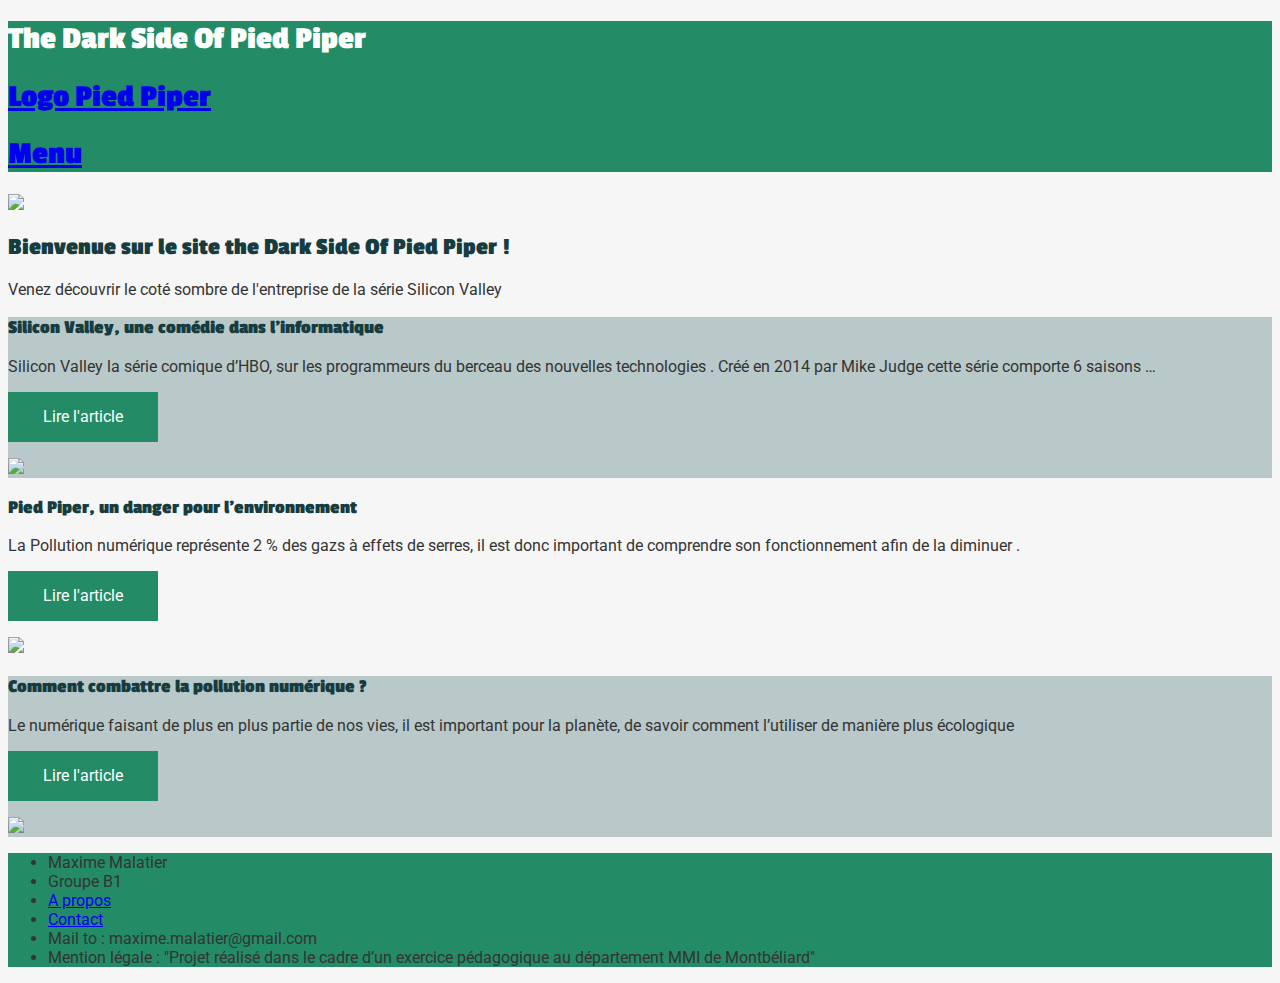
==== index.html @ d46c90c1 "en tête sur chaque css" ====
<!doctype html>
<html lang="fr">
<head>
    <meta charset="UTF-8">
    <meta name="viewport"
          content="width=device-width, user-scalable=no, initial-scale=1.0, maximum-scale=1.0, minimum-scale=1.0">
    <meta http-equiv="X-UA-Compatible" content="ie=edge">
    <title>The Dark Side Of Pied Piper</title>

    <link rel="stylesheet" href="css/mescss/accueil.css">
    <link rel="stylesheet" href="css/mescss/typography.css">
    <link rel="preconnect" href="https://fonts.gstatic.com">
    <link href="https://fonts.googleapis.com/css2?family=Roboto:wght@300&display=swap" rel="stylesheet">
    <link href="https://fonts.googleapis.com/css2?family=Passion+One&display=swap" rel="stylesheet">

</head>

<body>

    <header>

        <h1>The Dark Side Of Pied Piper</h1>
        <h1><a href="index.html">Logo Pied Piper</a></h1>
        <h1><a href="Menu.html">Menu</a></h1>

    </header>

    <div class="intro">
        
        <img src="img/Image_Accueil/Silicon%20Valley%20générique.png">
        <h2>Bienvenue sur le site the Dark Side Of Pied Piper !</h2>
        <p>Venez découvrir le coté sombre de l'entreprise de la série Silicon Valley</p>

    </div>

    
    </div>
    <div class="section1">

        <h3>Silicon Valley, une comédie dans l’informatique </h3>
        <p>Silicon Valley la série comique d’HBO, sur les programmeurs du berceau des nouvelles technologies . Créé en 2014 par Mike Judge cette série comporte 6 saisons …</p>
        <div class="bouton">
            <p>
            <a href="Silicon_Valley_une_comédie_dans_l'informatique.html">Lire l'article</a>
            </p>
        </div>
        <img src="./img/Image_Accueil/Images_Sections/Image_Intro_Article_sur_La_Serie.jpg">

    </div>


    <div class="section2">

        <h3>Pied Piper, un danger pour l’environnement  </h3>
        <p>La Pollution numérique représente 2 % des gazs à effets de serres, il est donc important de comprendre son fonctionnement afin de la diminuer .
        </p>

        <div class="bouton">
            <p>
                <a href="Pied_Piper_un_danger_pour_l_environnement.html">Lire l'article</a>
            </p>
        </div>

        <img src="./img/Image_Accueil/Images_Sections/Image_Intro_Article_Pollution.png">

    </div>

    <div class="section3">

        <h3>Comment combattre la pollution numérique ?</h3>
        <p>Le numérique faisant de plus en plus partie de nos vies, il est important pour la planète, de savoir comment l’utiliser de manière plus écologique</p>

        <div class="bouton">
            <p>
                <a href="Comment_combattre_la_pollution_numérique.html">Lire l'article</a>
            </p>

        </div>
        <img src="./img/Image_Accueil/Images_Sections/Image_Solution_Pollution.jpg">

    </div>

    <footer>

        <ul>
            <li>Maxime Malatier</li>
            <li>Groupe B1</li>
            <li><a href="Page_Contact.html" >A propos</a></li>
            <li><a href="Page_Contact.html">Contact</a></li>
            <li>Mail to : maxime.malatier@gmail.com </li>
            <li>Mention légale : "Projet réalisé dans le cadre d’un exercice pédagogique au département MMI de Montbéliard"
            </li>
        </ul>

    </footer>





</body>
</html>
---- css/mescss/accueil.css ----
body{
    background-color: #F6F6F6;

}

header, footer {
    background-color: #238C66;
}

.section1 , .section3 {
    background-color: #b9c9c9;
}
---- css/mescss/typography.css ----
h1, h2 , h3{
    font-family: 'Passion One', cursive ;
    color: #173C40;
}

header>h1{
    color: white;
}
body{
    font-family: 'Roboto';
    color: #343434;
}

.bouton a {
    display:block;
    width:150px;
    line-height:50px;
    text-align:center;
    vertical-align:middle;
    background-color: #238C66;
    color:white;
    text-decoration:none;

}
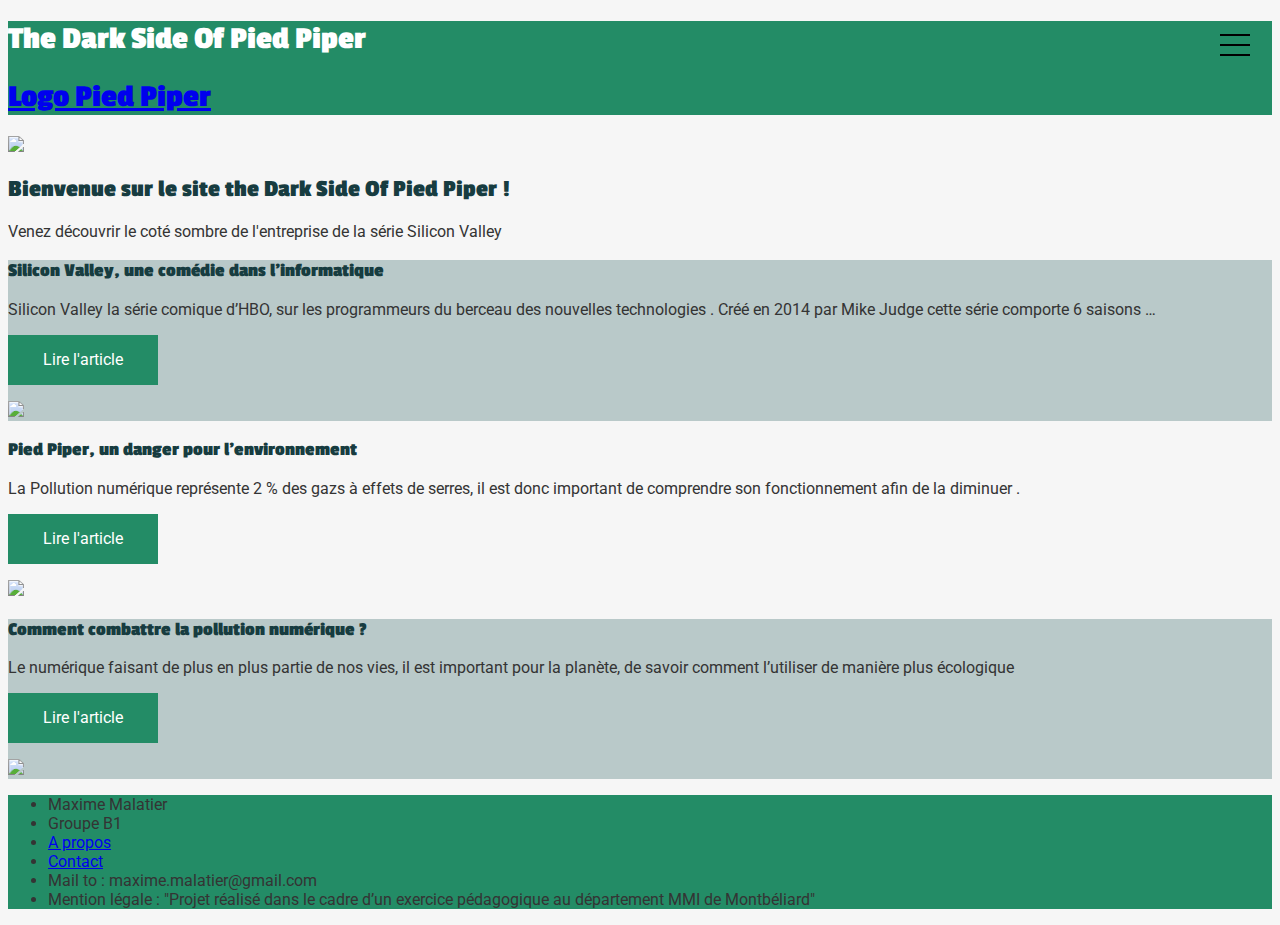
==== commit da18c5c0: "début création menu et entete pied de page" ====
--- a/index.html
+++ b/index.html
@@ -12,18 +12,46 @@
     <link rel="preconnect" href="https://fonts.gstatic.com">
     <link href="https://fonts.googleapis.com/css2?family=Roboto:wght@300&display=swap" rel="stylesheet">
     <link href="https://fonts.googleapis.com/css2?family=Passion+One&display=swap" rel="stylesheet">
+    <link rel="stylesheet" href="css/mescss/Menu-entete-pied.css">
 
 </head>
 
 <body>
 
     <header>
-
+        <div class="nav-toggle" onclick="document.documentElement.classList.toggle('menu-open')">
+            <div class="nav-toggle-bar"></div>
+        </div>
         <h1>The Dark Side Of Pied Piper</h1>
         <h1><a href="index.html">Logo Pied Piper</a></h1>
-        <h1><a href="Menu.html">Menu</a></h1>
+
 
     </header>
+
+    <nav class="menu">
+        <h2>L'univers de la Série</h2>
+
+        <ul>
+            <li><a href="Silicon_Valley_une_comédie_dans_l'informatique.html">Silicon Valley, une comédie dans l’informatique </a> </li>
+            <li><a href="Galerie_de_la_série.html">Galerie de la série</a></li>
+        </ul>
+
+        <h2>La Pollution Numérique</h2>
+
+        <ul>
+            <li><a href="Pied_Piper_un_danger_pour_l_environnement.html">Pied Piper, un danger pour l’environnement </a> </li>
+            <li><a href="Comment_combattre_la_pollution_numérique.html">Comment combattre la pollution numérique</a> </li>
+        </ul>
+
+        <h2>Page Contact</h2>
+
+        <ul>
+            <li><a href="Page_Contact.html">Contact /  À Propos</a> </li>
+            <li><a href="Page_Contact.html">Autres Projets</a></li>
+        </ul>
+
+
+    </nav>
 
     <div class="intro">
         
--- a/css/mescss/accueil.css
+++ b/css/mescss/accueil.css
@@ -1,12 +1,3 @@
-body{
-    background-color: #F6F6F6;
-
-}
-
-header, footer {
-    background-color: #238C66;
-}
-
 .section1 , .section3 {
     background-color: #b9c9c9;
 }
--- a/css/mescss/Menu-entete-pied.css
+++ b/css/mescss/Menu-entete-pied.css
@@ -0,0 +1,104 @@
+body{
+    background-color: #F6F6F6;
+
+}
+
+header, footer {
+    background-color: #238C66;
+}
+
+.nav-toggle{
+    width: 30px;
+    height: 30px;
+    position: absolute;
+    top: 30px;
+    right: 30px;
+    display: flex;
+    align-items: center;
+    justify-content: center;
+    z-index: 2;
+}
+
+.nav-toggle-bar,
+.nav-toggle-bar::before,
+.nav-toggle-bar::after{
+    content: "";
+    background-color: black;
+    width: 100%;
+    height: 2px;
+    position: absolute;
+    left: 0;
+    transition: all .4s ease-in-out;
+}
+
+.nav-toggle-bar::before{
+    top: -10px;
+}
+
+.nav-toggle-bar::after{
+    top: 10px;
+}
+
+.menu-open .nav-toggle-bar{
+    transform: rotate(135deg);
+    background-color: #238C66;
+
+}
+.menu-open .nav-toggle-bar::before,
+.menu-open .nav-toggle-bar::after{
+    transform: rotate(90deg);
+    background-color: #238C66;
+    top: 0;
+}
+
+
+
+
+.menu{
+    background-color: #F6F6F6;
+    position: absolute;
+    top: 0;
+    left: 0;
+    bottom: 0;
+    right: 0;
+    transform: translateX(100vw);
+    transition: all .4s;
+    z-index: 1;
+}
+.menu-open .menu{
+    transform: translateX(0);
+}
+
+.menu-open,
+.menu-open body{
+    overflow: hidden;
+}
+
+.menu ul{
+    list-style: none;
+    margin: 0;
+    padding: 0;
+    font-size: 1.5rem;
+    text-transform: uppercase;
+}
+
+.menu li{
+    margin-bottom: 30px;
+    transform: translateX(30px);
+    opacity: 0;
+    transition: all .3s ease;
+}
+
+.menu a{
+    color: black;
+}
+
+.menu-open .menu li{
+    transform: translateX(0);
+    opacity: 1;
+}
+
+.menu-open .menu li:nth-child(n+1){
+    transition-delay: .3s;
+}
+
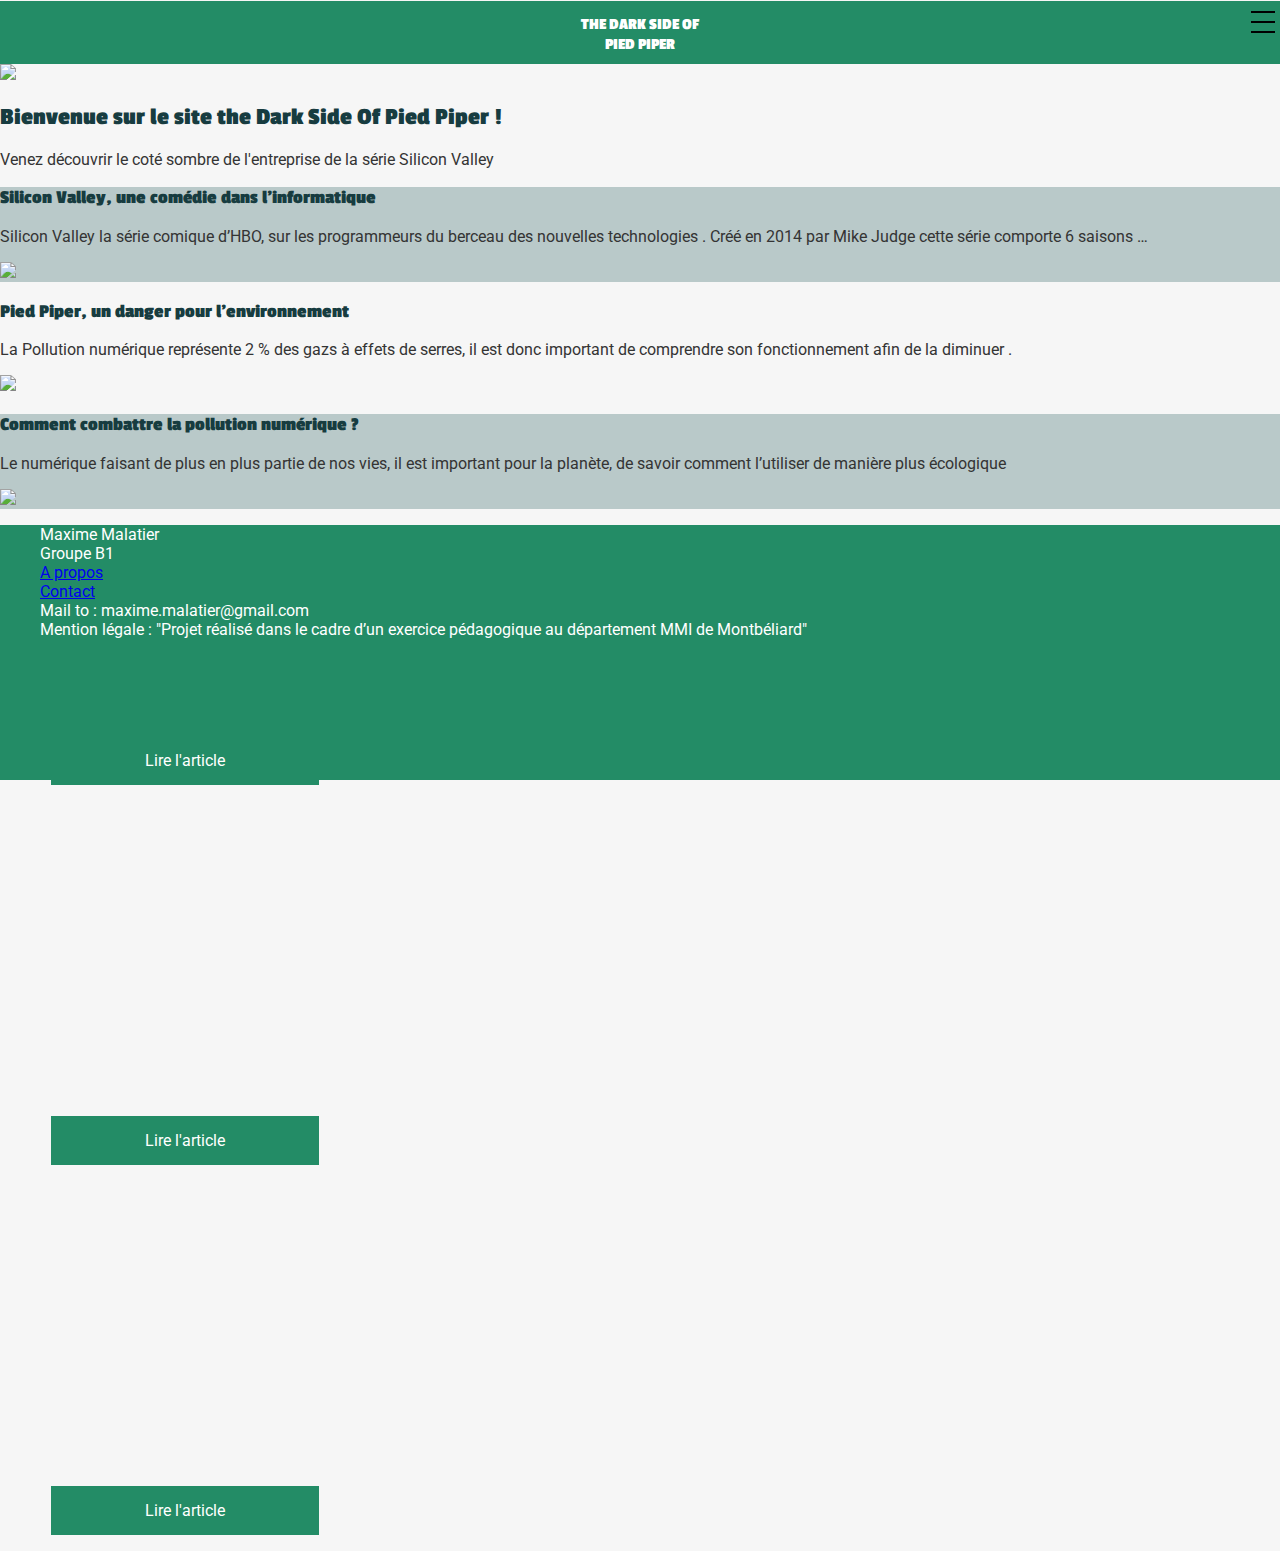
==== commit 67a2b03e: "début mise en forme menu et fin entete" ====
--- a/index.html
+++ b/index.html
@@ -8,11 +8,11 @@
     <title>The Dark Side Of Pied Piper</title>
 
     <link rel="stylesheet" href="css/mescss/accueil.css">
-    <link rel="stylesheet" href="css/mescss/typography.css">
     <link rel="preconnect" href="https://fonts.gstatic.com">
     <link href="https://fonts.googleapis.com/css2?family=Roboto:wght@300&display=swap" rel="stylesheet">
     <link href="https://fonts.googleapis.com/css2?family=Passion+One&display=swap" rel="stylesheet">
     <link rel="stylesheet" href="css/mescss/Menu-entete-pied.css">
+    <link rel="stylesheet" href="css/mescss/typography.css">
 
 </head>
 
@@ -22,32 +22,34 @@
         <div class="nav-toggle" onclick="document.documentElement.classList.toggle('menu-open')">
             <div class="nav-toggle-bar"></div>
         </div>
-        <h1>The Dark Side Of Pied Piper</h1>
-        <h1><a href="index.html">Logo Pied Piper</a></h1>
+        <h1>The Dark Side Of <span>Pied Piper</span></h1>
+        <a href="index.html">Logo Pied Piper</a>
 
 
     </header>
 
     <nav class="menu">
+        <h1>The Dark Side Of <span>Pied Piper</span></h1>
+
         <h2>L'univers de la Série</h2>
 
         <ul>
-            <li><a href="Silicon_Valley_une_comédie_dans_l'informatique.html">Silicon Valley, une comédie dans l’informatique </a> </li>
-            <li><a href="Galerie_de_la_série.html">Galerie de la série</a></li>
+            <li><img src="img/Image-interface/picto/silicon-valley.png"> <a href="Silicon_Valley_une_comedie_dans_l'informatique.html">Silicon Valley, une comédie dans l’informatique </a> </li>
+            <li><img src="img/Image-interface/picto/gallery.png"><a href="Galerie_de_la_serie.html">Galerie de la série</a></li>
         </ul>
 
         <h2>La Pollution Numérique</h2>
 
         <ul>
-            <li><a href="Pied_Piper_un_danger_pour_l_environnement.html">Pied Piper, un danger pour l’environnement </a> </li>
-            <li><a href="Comment_combattre_la_pollution_numérique.html">Comment combattre la pollution numérique</a> </li>
+            <li><img src="img/Image-interface/picto/contamination.png"><a href="Pied_Piper_un_danger_pour_l_environnement.html">Pied Piper, un danger pour l’environnement </a> </li>
+            <li><img src="img/Image-interface/picto/plant%20in%20hand.png"><a href="Comment_combattre_la_pollution_numérique.html">Comment combattre la pollution numérique</a> </li>
         </ul>
 
         <h2>Page Contact</h2>
 
         <ul>
-            <li><a href="Page_Contact.html">Contact /  À Propos</a> </li>
-            <li><a href="Page_Contact.html">Autres Projets</a></li>
+            <li><img src="img/Image-interface/picto/contact-book.png"> <a href="Page_Contact.html">Contact /  À Propos</a> </li>
+            <li><img src="img/Image-interface/picto/icons8-web-design-64.png"> <a href="Page_Contact.html">Autres Projets</a></li>
         </ul>
 
 
--- a/css/mescss/accueil.css
+++ b/css/mescss/accueil.css
@@ -1,4 +1,20 @@
 .section1 , .section3 {
     background-color: #b9c9c9;
 }
+.section1 .bouton{
+    position: absolute;
+    top: 720px;
+    left: 51px;
+}
 
+.section2 .bouton{
+    position: absolute;
+    top: 1100px;
+    left: 51px;
+}
+
+.section3 .bouton{
+    position: absolute;
+    top: 1470px;
+    left: 51px;
+}
--- a/css/mescss/Menu-entete-pied.css
+++ b/css/mescss/Menu-entete-pied.css
@@ -1,18 +1,79 @@
 body{
     background-color: #F6F6F6;
-
-}
-
-header, footer {
-    background-color: #238C66;
-}
+    margin: 0px;
+    margin-bottom: -16px;
+    margin-top: -10px;
+
+}
+/* Header*/
+
+header{
+    background-color: #238C66;
+    block-size: 63px;
+    top: 0px;
+    width: auto;
+
+}
+
+ body>header>a{
+     position: absolute;
+     top: 10px;
+     left: 5px;
+     display: block; /* toujours, car on va afficher un 'fond' */
+     width: 40px; /* taille de l'image */
+     height: 40px;
+     background-size: cover;
+     background-image: url('../../img/Image-interface/Logo-the-DarkS-of-PP.png');
+     text-indent: -9999px;
+     z-index: 2;
+
+}
+
+header>h1{
+    display: flex;
+    justify-content: center;
+    position: relative;
+    top: 15px;
+    text-transform: uppercase;
+}
+
+header>h1>span {
+    position: absolute;
+    top: 20px;
+}
+
+
+/* Footer */
+
+footer{
+    background-color: #238C66;
+    block-size: 255px;
+    color: white;
+}
+footer>ul{
+    list-style: none;
+
+
+}
+
+
+
+
+
+
+
+
+
+
+
+/*Menu*/
 
 .nav-toggle{
-    width: 30px;
-    height: 30px;
-    position: absolute;
-    top: 30px;
-    right: 30px;
+    width: 24px;
+    height: 24px;
+    position: absolute;
+    top: 10px;
+    right: 5px;
     display: flex;
     align-items: center;
     justify-content: center;
@@ -53,6 +114,7 @@
 
 
 
+/* Mise en forme menu*/
 
 .menu{
     background-color: #F6F6F6;
@@ -79,9 +141,22 @@
     margin: 0;
     padding: 0;
     font-size: 1.5rem;
+
+}
+.menu h1{
+    font-size: 24px;
     text-transform: uppercase;
-}
-
+    color: #343434;
+    display: flex;
+    justify-content: center;
+    position: relative;
+
+}
+
+.menu h1 span{
+    position: absolute;
+    top: 20px;
+}
 .menu li{
     margin-bottom: 30px;
     transform: translateX(30px);
@@ -93,6 +168,7 @@
     color: black;
 }
 
+
 .menu-open .menu li{
     transform: translateX(0);
     opacity: 1;
@@ -102,3 +178,29 @@
     transition-delay: .3s;
 }
 
+.menu h2{
+    color: #238C66;
+    padding-bottom: 5px;
+    padding-top: 10px;
+    display: flex;
+    align-items: center;
+    justify-content: center;
+    font-size: 24px;
+}
+.menu ul li{
+    padding-bottom: 10px;
+    font-size: 16px;
+    border-bottom: 1px solid black;
+}
+.menu ul li a{
+    text-decoration: none;
+    display: flex;
+    justify-content: center;
+    align-items: center;
+
+}
+
+.menu ul li img{
+    width: 23px;
+    height: 23px;
+}--- a/css/mescss/typography.css
+++ b/css/mescss/typography.css
@@ -1,11 +1,15 @@
-h1, h2 , h3{
+h1, h2, h3{
     font-family: 'Passion One', cursive ;
     color: #173C40;
+
 }
 
 header>h1{
     color: white;
+    font-size: 16px;
 }
+
+
 body{
     font-family: 'Roboto';
     color: #343434;
@@ -13,8 +17,8 @@
 
 .bouton a {
     display:block;
-    width:150px;
-    line-height:50px;
+    width:268px;
+    line-height:49px;
     text-align:center;
     vertical-align:middle;
     background-color: #238C66;
@@ -22,4 +26,7 @@
     text-decoration:none;
 
 }
+h1{
+    font-size: 3px;
+}
 
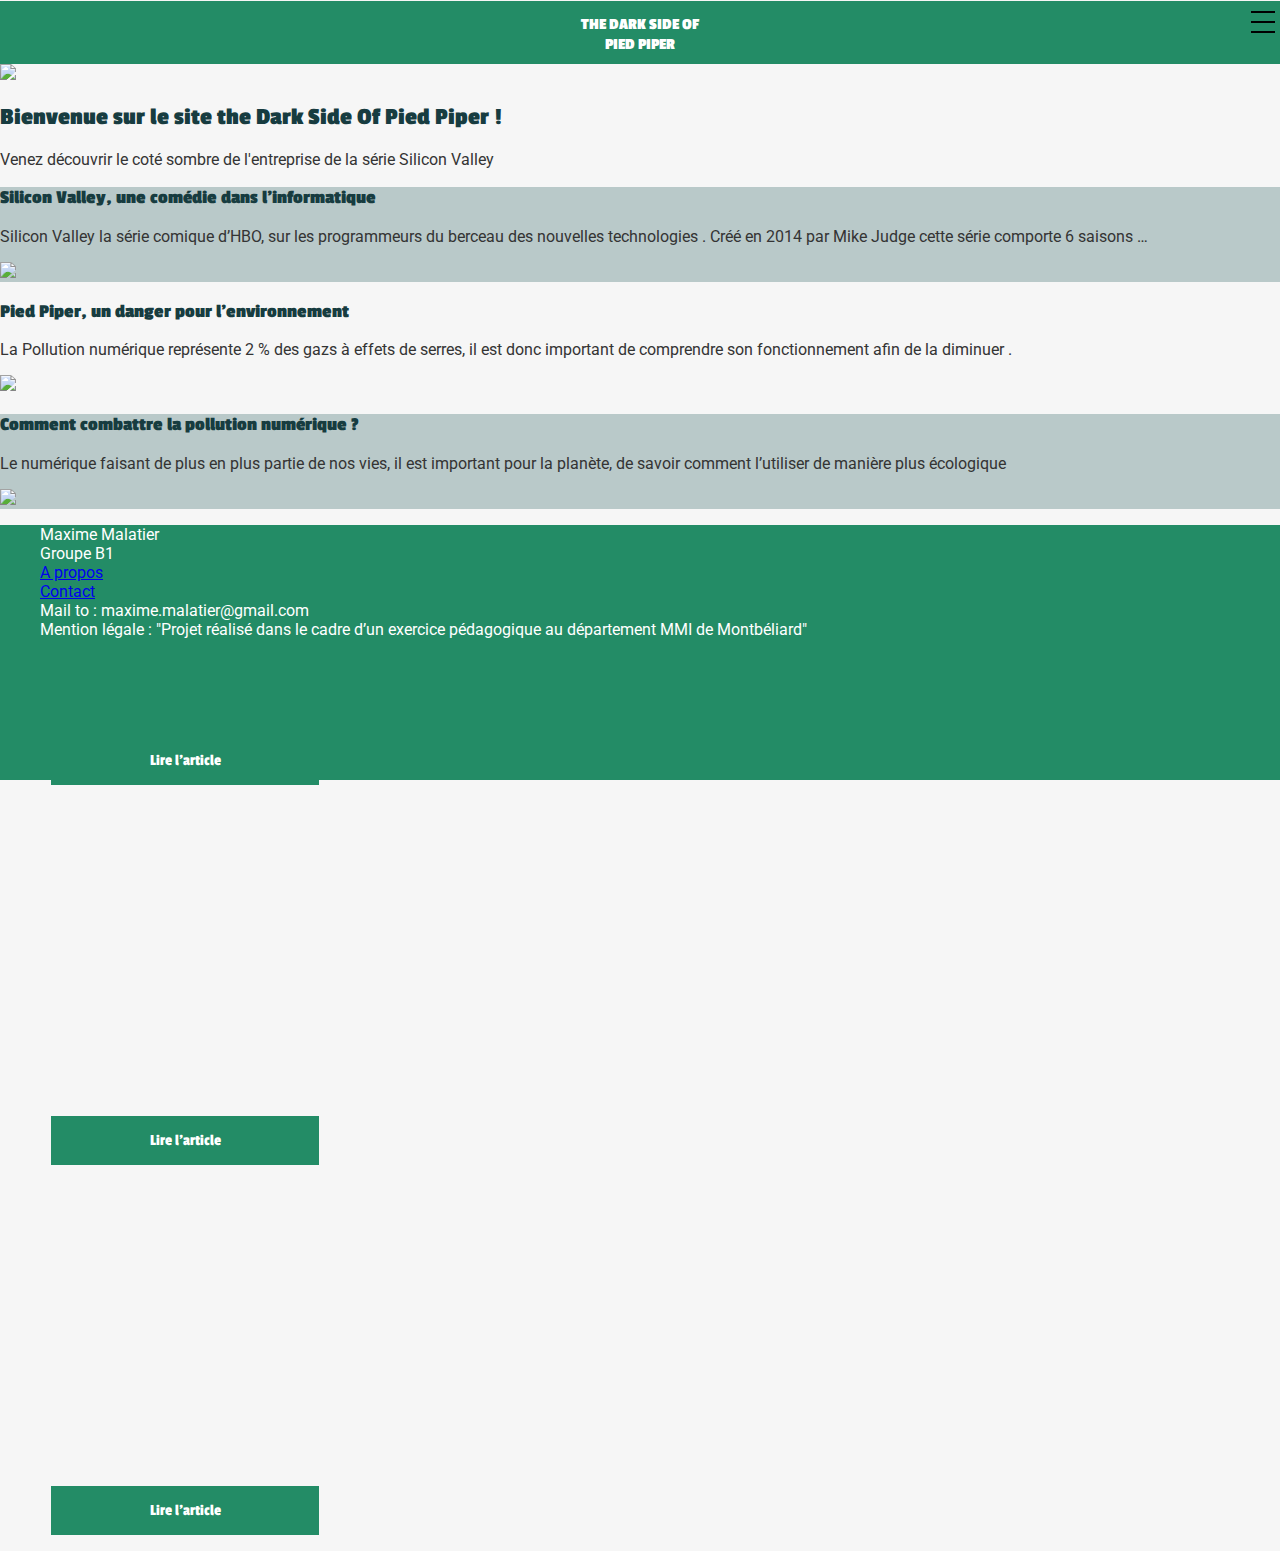
==== commit 9b5bc013: "fin mise en forme menu / ajout fleche bouton" ====
--- a/index.html
+++ b/index.html
@@ -64,22 +64,22 @@
     </div>
 
     
-    </div>
-    <div class="section1">
+
+    <article class="section1">
 
         <h3>Silicon Valley, une comédie dans l’informatique </h3>
         <p>Silicon Valley la série comique d’HBO, sur les programmeurs du berceau des nouvelles technologies . Créé en 2014 par Mike Judge cette série comporte 6 saisons …</p>
         <div class="bouton">
             <p>
-            <a href="Silicon_Valley_une_comédie_dans_l'informatique.html">Lire l'article</a>
+            <a href="Silicon_Valley_une_comédie_dans_l'informatique.html">Lire l'article</a><img src="img/Image-interface/right-arrow.png">
             </p>
         </div>
         <img src="./img/Image_Accueil/Images_Sections/Image_Intro_Article_sur_La_Serie.jpg">
 
-    </div>
+    </article>
 
 
-    <div class="section2">
+    <article class="section2">
 
         <h3>Pied Piper, un danger pour l’environnement  </h3>
         <p>La Pollution numérique représente 2 % des gazs à effets de serres, il est donc important de comprendre son fonctionnement afin de la diminuer .
@@ -87,28 +87,28 @@
 
         <div class="bouton">
             <p>
-                <a href="Pied_Piper_un_danger_pour_l_environnement.html">Lire l'article</a>
+                <a href="Pied_Piper_un_danger_pour_l_environnement.html">Lire l'article</a><img src="img/Image-interface/right-arrow.png">
             </p>
         </div>
 
         <img src="./img/Image_Accueil/Images_Sections/Image_Intro_Article_Pollution.png">
 
-    </div>
+    </article>
 
-    <div class="section3">
+    <article class="section3">
 
         <h3>Comment combattre la pollution numérique ?</h3>
         <p>Le numérique faisant de plus en plus partie de nos vies, il est important pour la planète, de savoir comment l’utiliser de manière plus écologique</p>
 
         <div class="bouton">
             <p>
-                <a href="Comment_combattre_la_pollution_numérique.html">Lire l'article</a>
+                <a href="Comment_combattre_la_pollution_numérique.html">Lire l'article</a><img src="img/Image-interface/right-arrow.png">
             </p>
 
         </div>
         <img src="./img/Image_Accueil/Images_Sections/Image_Solution_Pollution.jpg">
 
-    </div>
+    </article>
 
     <footer>
 
--- a/css/mescss/Menu-entete-pied.css
+++ b/css/mescss/Menu-entete-pied.css
@@ -203,4 +203,6 @@
 .menu ul li img{
     width: 23px;
     height: 23px;
+    position: absolute;
+    bottom: 10px;
 }--- a/css/mescss/typography.css
+++ b/css/mescss/typography.css
@@ -24,7 +24,15 @@
     background-color: #238C66;
     color:white;
     text-decoration:none;
+    font-family: 'Passion One', cursive ;
 
+}
+.bouton p img{
+    height: 17px;
+    width: 17px;
+    position: absolute;
+    left: 230px;
+    bottom: 32px;
 }
 h1{
     font-size: 3px;
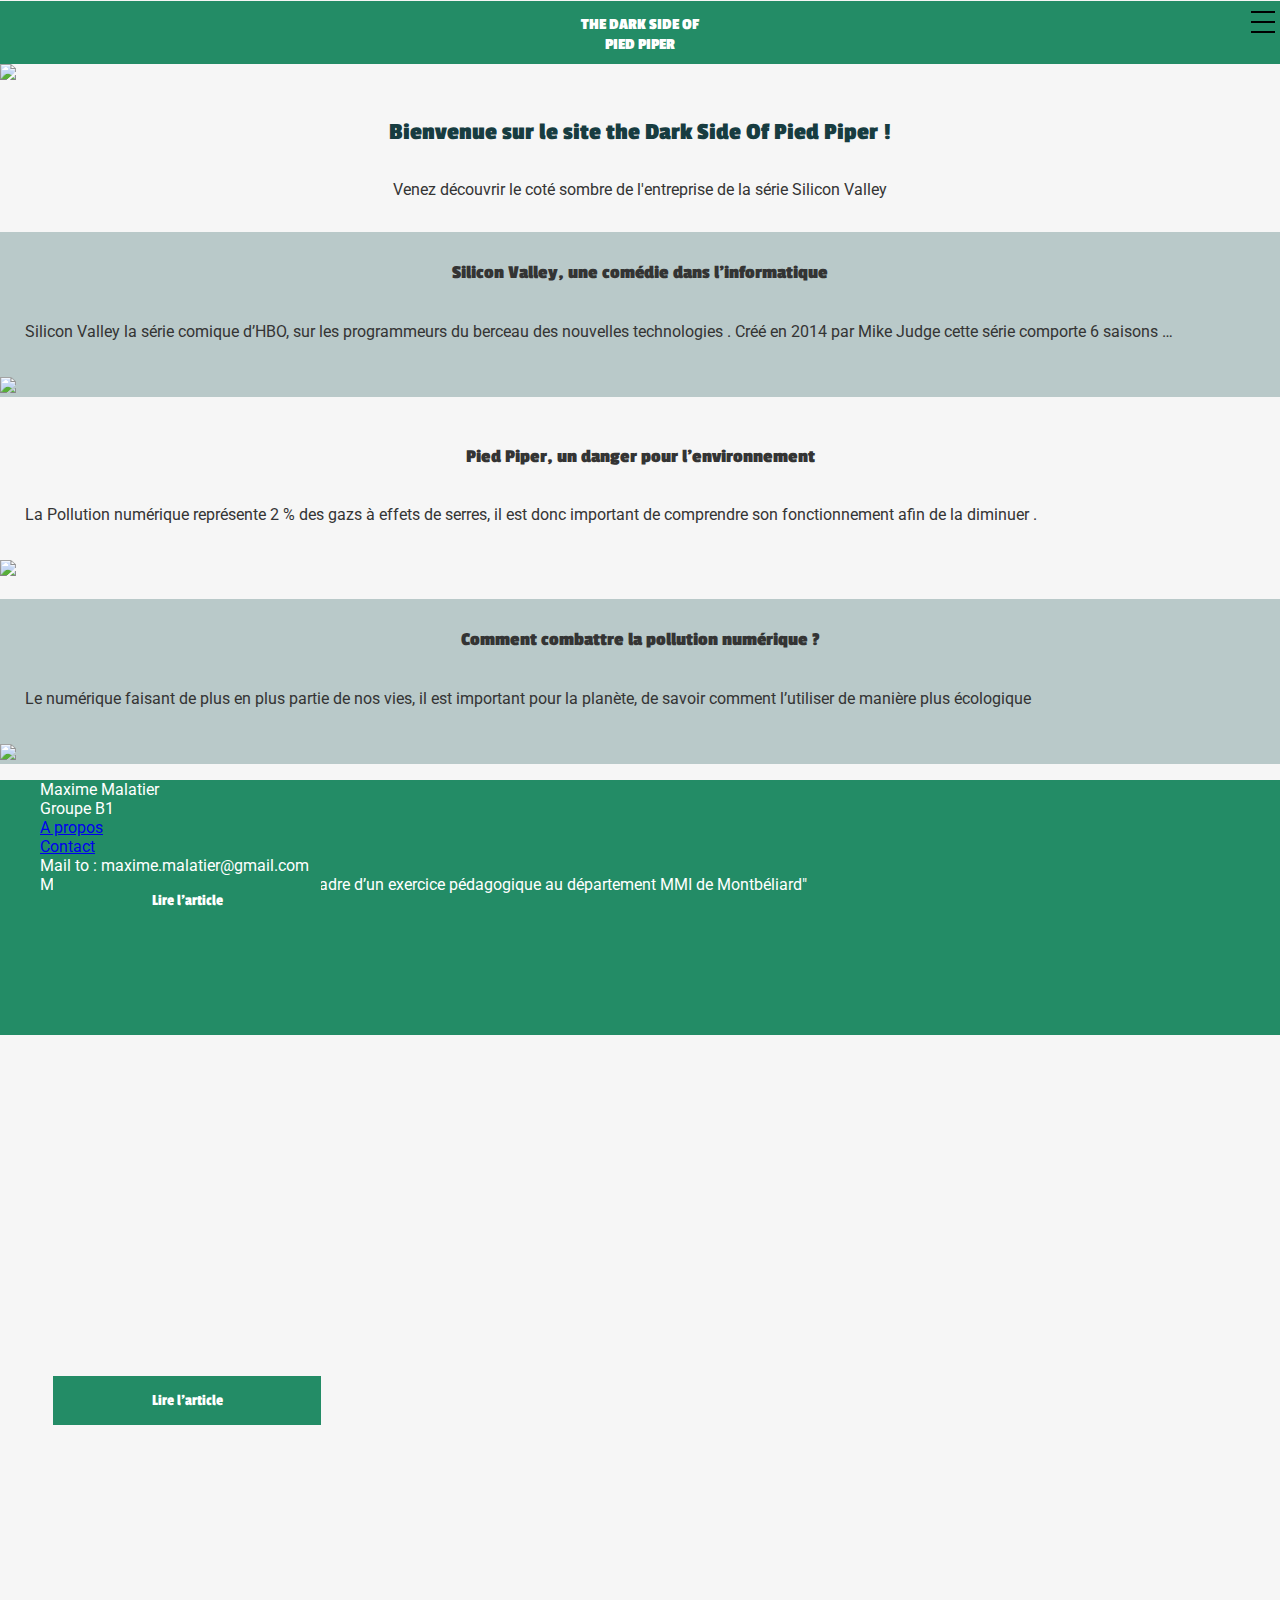
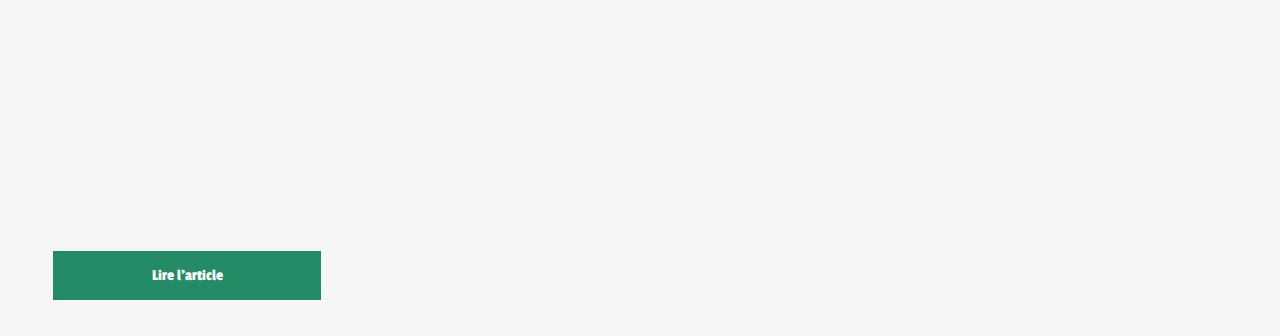
==== commit 372cf4c9: "mise en page accueil v1" ====
--- a/index.html
+++ b/index.html
@@ -33,24 +33,26 @@
 
         <h2>L'univers de la Série</h2>
 
-        <ul>
-            <li><img src="img/Image-interface/picto/silicon-valley.png"> <a href="Silicon_Valley_une_comedie_dans_l'informatique.html">Silicon Valley, une comédie dans l’informatique </a> </li>
-            <li><img src="img/Image-interface/picto/gallery.png"><a href="Galerie_de_la_serie.html">Galerie de la série</a></li>
-        </ul>
 
-        <h2>La Pollution Numérique</h2>
+            <ul>
+                <li><img src="img/Image-interface/picto/silicon-valley.png"> <a href="Silicon_Valley_une_comedie_dans_l'informatique.html">Silicon Valley, une comédie informatique </a> </li>
+                <li><img src="img/Image-interface/picto/gallery.png"><a href="Galerie_de_la_serie.html">Galerie de la série</a></li>
+            </ul>
 
-        <ul>
-            <li><img src="img/Image-interface/picto/contamination.png"><a href="Pied_Piper_un_danger_pour_l_environnement.html">Pied Piper, un danger pour l’environnement </a> </li>
-            <li><img src="img/Image-interface/picto/plant%20in%20hand.png"><a href="Comment_combattre_la_pollution_numérique.html">Comment combattre la pollution numérique</a> </li>
-        </ul>
+            <h2>La Pollution Numérique</h2>
 
-        <h2>Page Contact</h2>
+            <ul>
+                <li><img src="img/Image-interface/picto/contamination.png"><a href="Pied_Piper_un_danger_pour_l_environnement.html">Pied Piper, un danger pour l’environnement </a> </li>
+                <li><img src="img/Image-interface/picto/plant%20in%20hand.png"><a href="Comment_combattre_la_pollution_numérique.html">Comment combattre la pollution numérique</a> </li>
+            </ul>
 
-        <ul>
-            <li><img src="img/Image-interface/picto/contact-book.png"> <a href="Page_Contact.html">Contact /  À Propos</a> </li>
-            <li><img src="img/Image-interface/picto/icons8-web-design-64.png"> <a href="Page_Contact.html">Autres Projets</a></li>
-        </ul>
+            <h2>Page Contact</h2>
+
+            <ul>
+                <li><img src="img/Image-interface/picto/contact-book.png"> <a href="Page_Contact.html">Contact /  À Propos</a> </li>
+                <li><img src="img/Image-interface/picto/icons8-web-design-64.png"> <a href="Page_Contact.html">Autres Projets</a></li>
+            </ul>
+
 
 
     </nav>
--- a/css/mescss/accueil.css
+++ b/css/mescss/accueil.css
@@ -3,18 +3,53 @@
 }
 .section1 .bouton{
     position: absolute;
-    top: 720px;
-    left: 51px;
+    top: 860px;
+    left: 28px;
+    z-index: 1;
 }
 
 .section2 .bouton{
     position: absolute;
-    top: 1100px;
-    left: 51px;
+    top: 1360px;
+    left: 28px;
+    z-index: 1;
 }
 
 .section3 .bouton{
     position: absolute;
-    top: 1470px;
-    left: 51px;
+    top: 1835px;
+    left: 28px;
+    z-index: 1;
 }
+
+.intro h2{
+    text-align: center;
+    padding: 15px;
+    margin-right: 30px;
+    margin-left: 30px;
+}
+
+.intro p{
+    text-align: center;
+    margin-left: 45px;
+    margin-right: 45px;
+    padding-bottom: 15px;
+}
+
+.section1 h3, .section2 h3, .section3 h3{
+    text-align: center;
+    padding-bottom: 20px;
+    padding-top: 30px;
+    margin-left: 45px;
+    margin-right: 45px;
+}
+
+.section1 p, .section2 p, .section3 p{
+    text-align: left;
+    padding-bottom: 20px;
+    margin-left: 25px;
+    margin-right: 25px;
+
+}
+
+
--- a/css/mescss/Menu-entete-pied.css
+++ b/css/mescss/Menu-entete-pied.css
@@ -141,8 +141,10 @@
     margin: 0;
     padding: 0;
     font-size: 1.5rem;
-
-}
+    margin-left: 20px;
+    margin-right: 20px;
+}
+
 .menu h1{
     font-size: 24px;
     text-transform: uppercase;
@@ -200,9 +202,16 @@
 
 }
 
-.menu ul li img{
+.menu ul li img {
     width: 23px;
     height: 23px;
     position: absolute;
     bottom: 10px;
-}+    left: -7px;
+}
+
+/*Mise en forme footer*/
+footer{
+    display: block;
+
+}
--- a/css/mescss/typography.css
+++ b/css/mescss/typography.css
@@ -1,14 +1,15 @@
 h1, h2, h3{
     font-family: 'Passion One', cursive ;
+    color: #343434;
+}
+.intro h2{
+    font-size: 24px;
     color: #173C40;
-
 }
-
 header>h1{
     color: white;
     font-size: 16px;
 }
-
 
 body{
     font-family: 'Roboto';
@@ -32,7 +33,7 @@
     width: 17px;
     position: absolute;
     left: 230px;
-    bottom: 32px;
+    top: 30px;
 }
 h1{
     font-size: 3px;
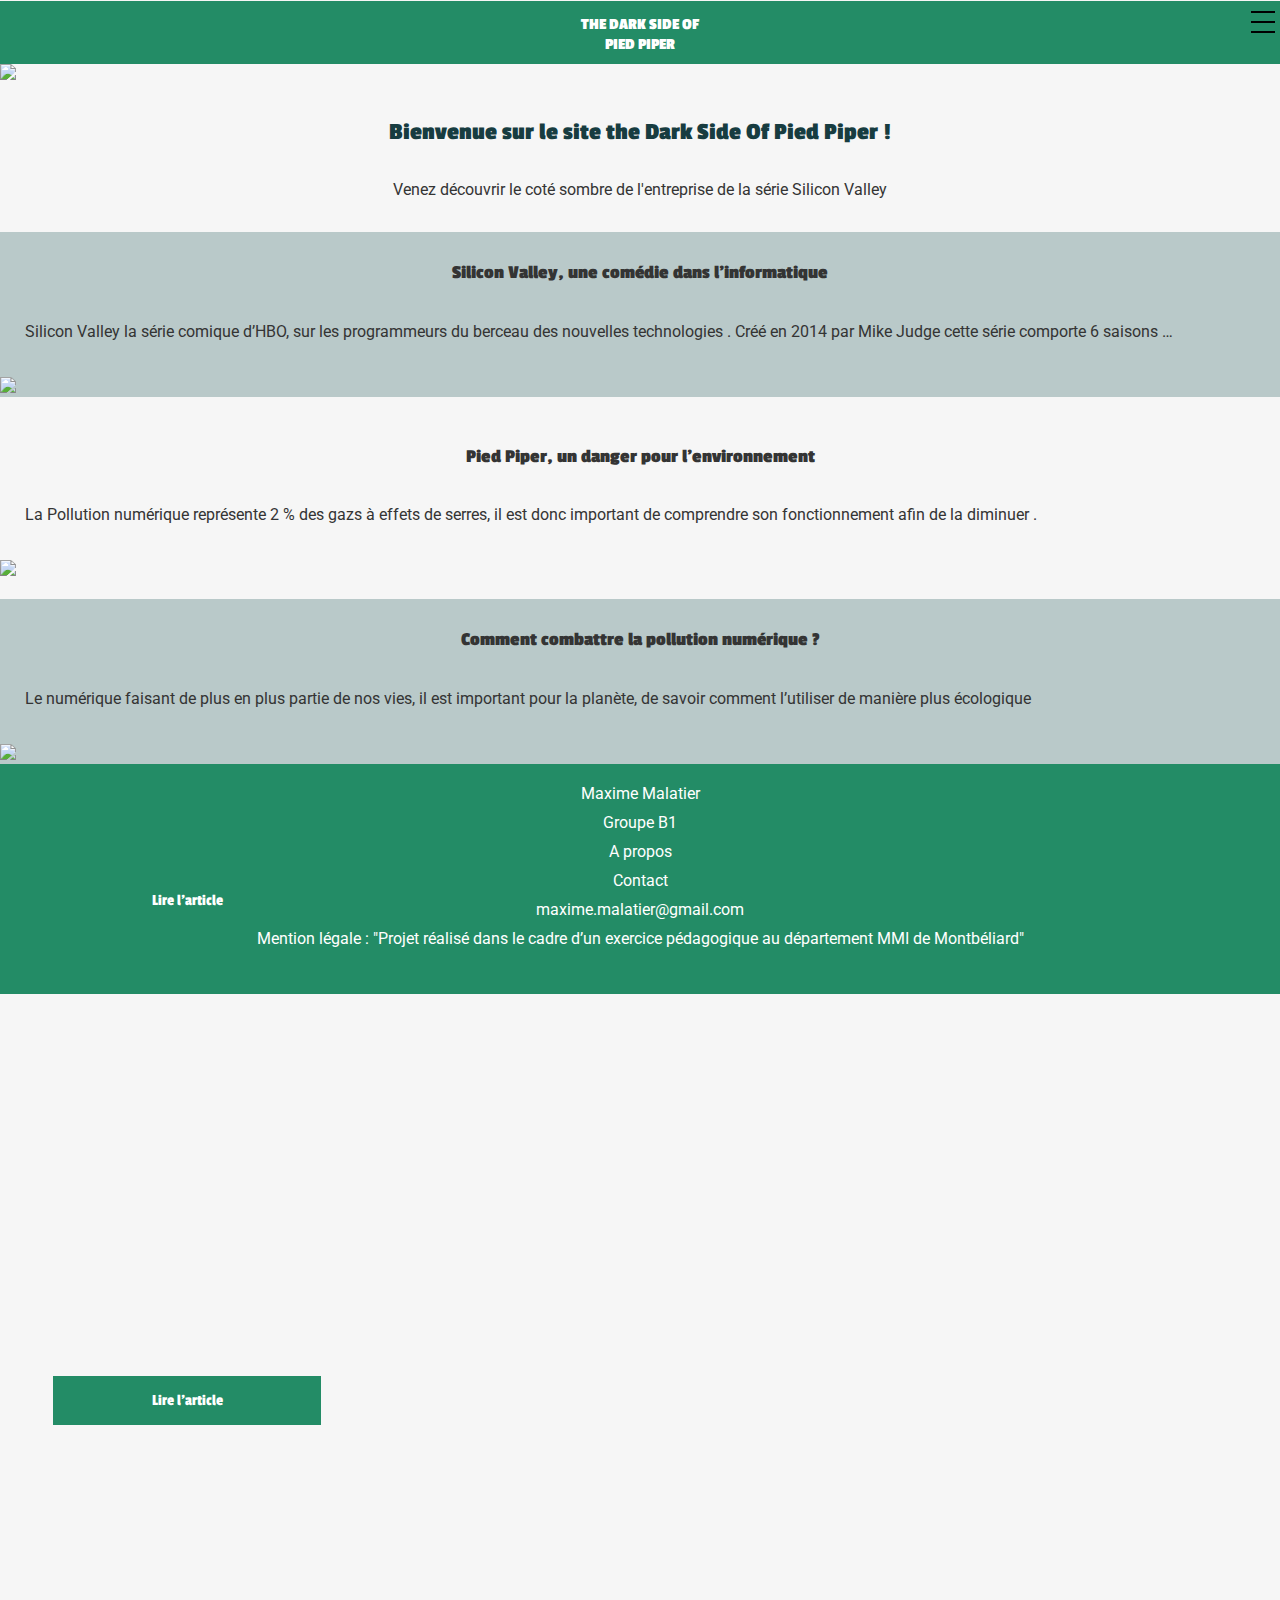
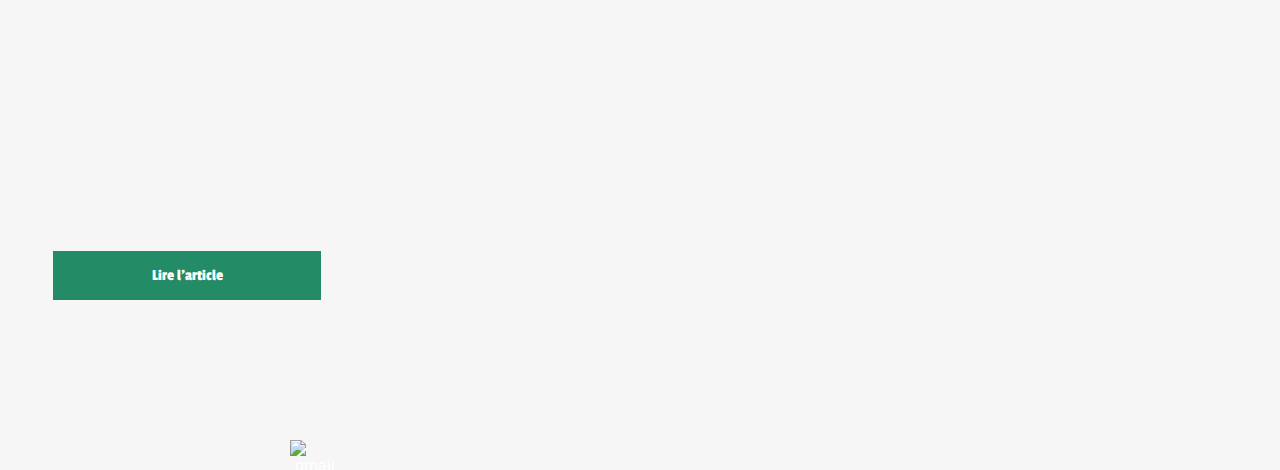
==== commit 15eebfb9: "footer correction html" ====
--- a/index.html
+++ b/index.html
@@ -29,32 +29,32 @@
     </header>
 
     <nav class="menu">
+        
+        
         <h1>The Dark Side Of <span>Pied Piper</span></h1>
 
         <h2>L'univers de la Série</h2>
 
 
-            <ul>
-                <li><img src="img/Image-interface/picto/silicon-valley.png"> <a href="Silicon_Valley_une_comedie_dans_l'informatique.html">Silicon Valley, une comédie informatique </a> </li>
-                <li><img src="img/Image-interface/picto/gallery.png"><a href="Galerie_de_la_serie.html">Galerie de la série</a></li>
-            </ul>
+        <ul>
+            <li><img src="img/Image-interface/picto/silicon-valley.png" alt="silicon valley panneau"> <a href="Silicon_Valley_une_comedie_dans_l'informatique.html">Silicon Valley, une comédie informatique </a> </li>
+            <li><img src="img/Image-interface/picto/gallery.png" alt="picto gallery"><a href="Galerie_de_la_serie.html">Galerie de la série</a></li>
+        </ul>
 
-            <h2>La Pollution Numérique</h2>
+        <h2>La Pollution Numérique</h2>
 
-            <ul>
-                <li><img src="img/Image-interface/picto/contamination.png"><a href="Pied_Piper_un_danger_pour_l_environnement.html">Pied Piper, un danger pour l’environnement </a> </li>
-                <li><img src="img/Image-interface/picto/plant%20in%20hand.png"><a href="Comment_combattre_la_pollution_numérique.html">Comment combattre la pollution numérique</a> </li>
-            </ul>
+        <ul>
+            <li><img src="img/Image-interface/picto/contamination.png" alt="contamination"><a href="Pied_Piper_un_danger_pour_l_environnement.html">Pied Piper, un danger pour l’environnement </a> </li>
+            <li><img src="img/Image-interface/picto/plant%20in%20hand.png" alt="plante dans une main"><a href="Comment_combattre_la_pollution_numerique.html">Comment combattre la pollution numérique</a> </li>
+        </ul>
 
-            <h2>Page Contact</h2>
+        <h2>Page Contact</h2>
 
-            <ul>
-                <li><img src="img/Image-interface/picto/contact-book.png"> <a href="Page_Contact.html">Contact /  À Propos</a> </li>
-                <li><img src="img/Image-interface/picto/icons8-web-design-64.png"> <a href="Page_Contact.html">Autres Projets</a></li>
-            </ul>
-
-
-
+        <ul>
+            <li><img src="img/Image-interface/picto/contact-book.png" alt="contact book"> <a href="Page_Contact.html">Contact /  À Propos</a> </li>
+            <li><img src="img/Image-interface/picto/icons8-web-design-64.png" alt="picto page web"> <a href="Page_Contact.html">Autres Projets</a></li>
+        </ul>
+        
     </nav>
 
     <div class="intro">
@@ -119,7 +119,7 @@
             <li>Groupe B1</li>
             <li><a href="Page_Contact.html" >A propos</a></li>
             <li><a href="Page_Contact.html">Contact</a></li>
-            <li>Mail to : maxime.malatier@gmail.com </li>
+            <li>maxime.malatier@gmail.com <img src="img/Image-interface/picto/gmail.png" alt="gmail"> </li>
             <li>Mention légale : "Projet réalisé dans le cadre d’un exercice pédagogique au département MMI de Montbéliard"
             </li>
         </ul>
--- a/css/mescss/Menu-entete-pied.css
+++ b/css/mescss/Menu-entete-pied.css
@@ -47,21 +47,38 @@
 
 footer{
     background-color: #238C66;
-    block-size: 255px;
+    block-size: 220px;
     color: white;
-}
-footer>ul{
+    padding-top: 10px;
+    padding: bot;
+}
+footer ul{
     list-style: none;
-
-
-}
-
-
-
-
-
-
-
+    margin: 0;
+    padding: 0;
+    text-align: center;
+}
+
+footer li{
+    padding-top: 10px;
+}
+
+footer li a{
+    text-decoration: none;
+    color: white;
+}
+footer li a:hover{
+    color: #b9c9c9;
+    background-color: #b9c9c9;
+}
+
+footer li img{
+    height: 30px;
+    width: 50px;
+    position: absolute;
+    left: 290px;
+    top: 2040px;
+}
 
 
 
@@ -210,8 +227,3 @@
     left: -7px;
 }
 
-/*Mise en forme footer*/
-footer{
-    display: block;
-
-}
--- a/css/mescss/typography.css
+++ b/css/mescss/typography.css
@@ -12,7 +12,7 @@
 }
 
 body{
-    font-family: 'Roboto';
+    font-family: 'Roboto', serif;
     color: #343434;
 }
 
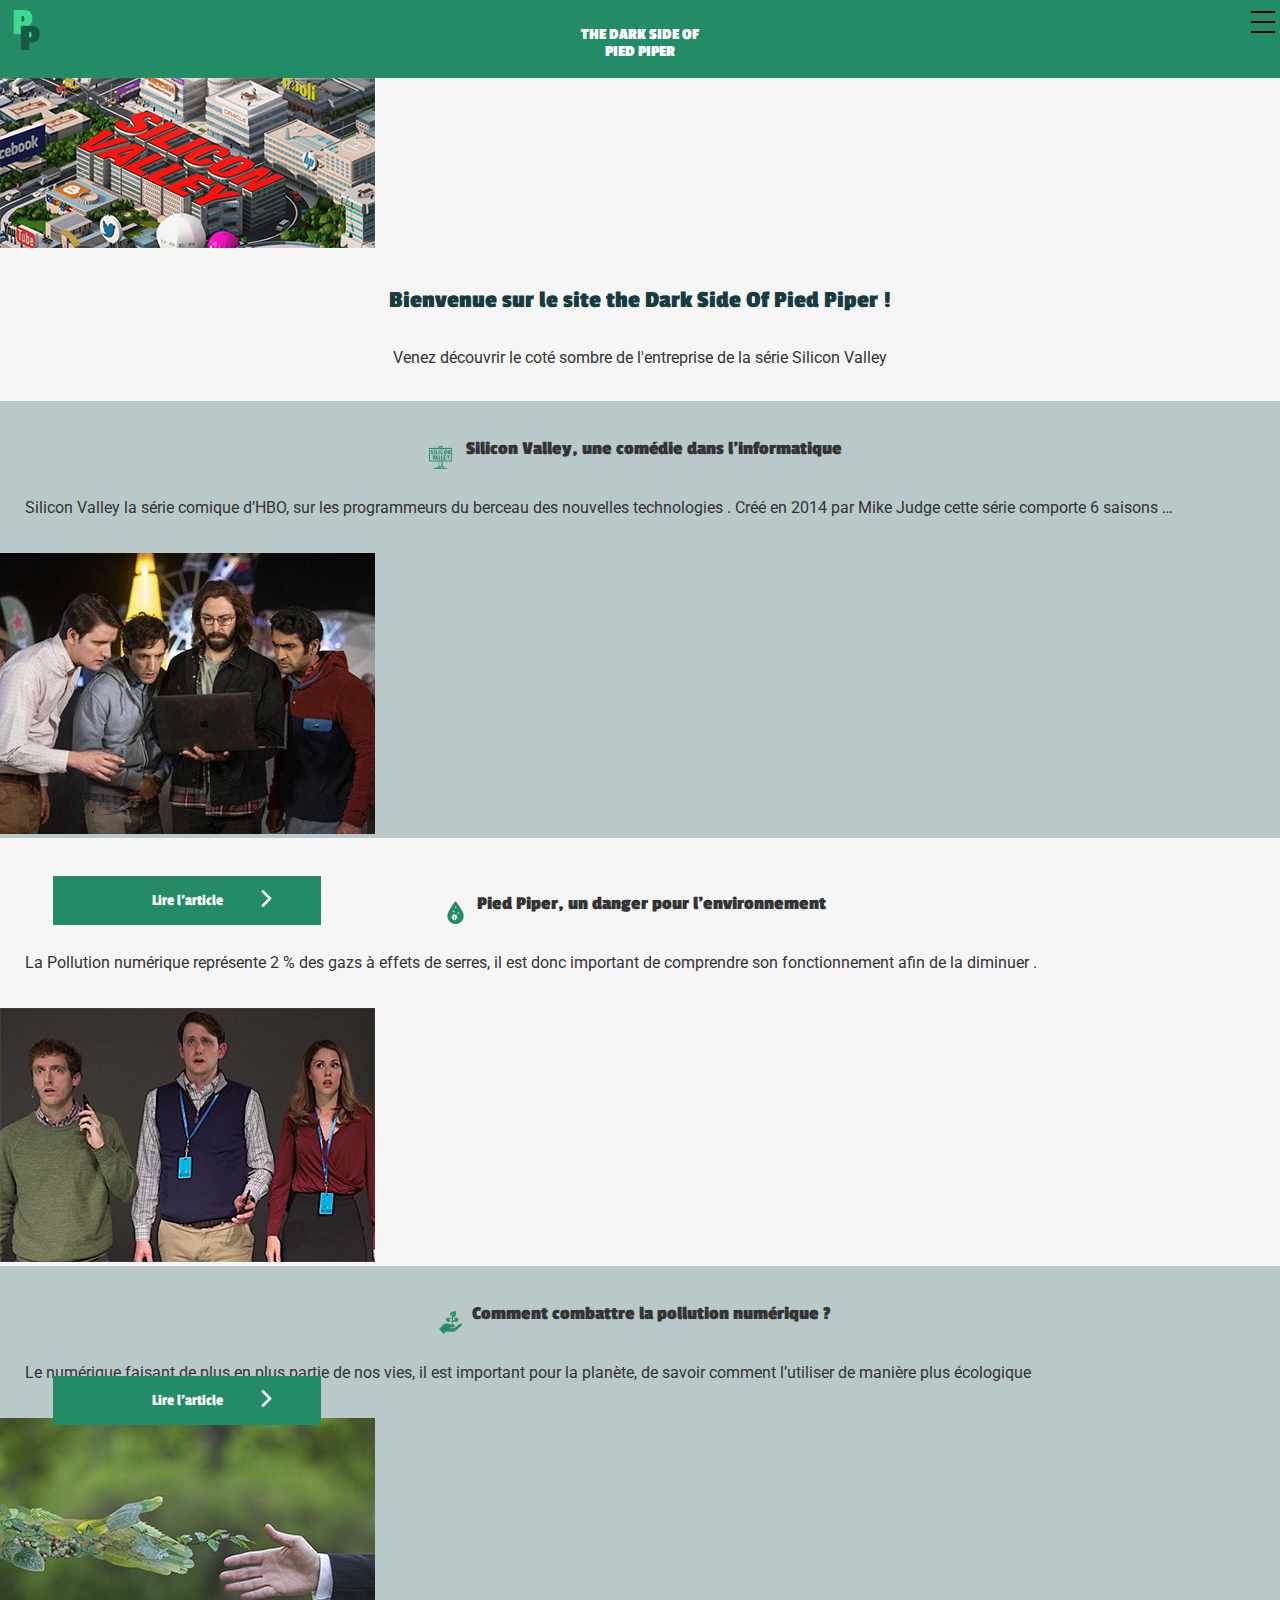
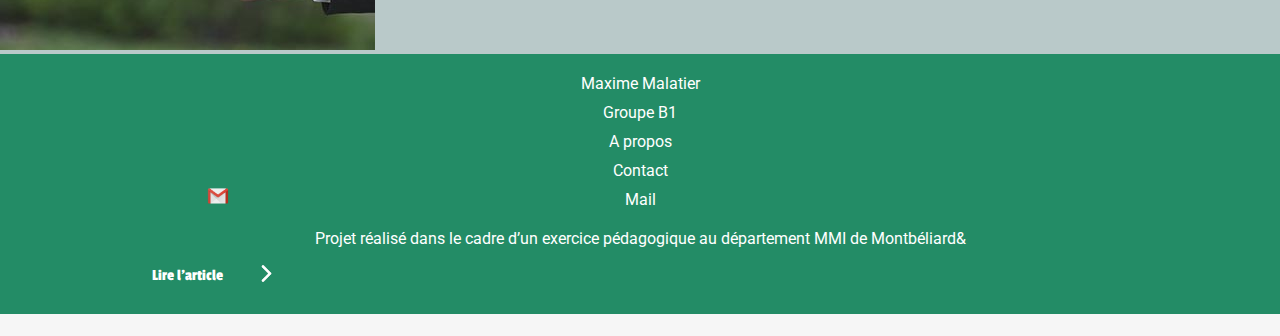
==== commit dd0efd6e: "Probleme Git donc ajout de tout le reste du site" ====
--- a/index.html
+++ b/index.html
@@ -52,14 +52,13 @@
 
         <ul>
             <li><img src="img/Image-interface/picto/contact-book.png" alt="contact book"> <a href="Page_Contact.html">Contact /  À Propos</a> </li>
-            <li><img src="img/Image-interface/picto/icons8-web-design-64.png" alt="picto page web"> <a href="Page_Contact.html">Autres Projets</a></li>
         </ul>
-        
+
     </nav>
 
     <div class="intro">
         
-        <img src="img/Image_Accueil/Silicon%20Valley%20générique.png">
+        <img src="img/Image_Accueil/Silicon%20Valley%20générique.png" alt="Image générique Silicon Valley">
         <h2>Bienvenue sur le site the Dark Side Of Pied Piper !</h2>
         <p>Venez découvrir le coté sombre de l'entreprise de la série Silicon Valley</p>
 
@@ -69,46 +68,46 @@
 
     <article class="section1">
 
-        <h3>Silicon Valley, une comédie dans l’informatique </h3>
+        <h3><img src="img/Image-interface/picto/silicon-valley.png" alt="silicon valley panneau"> Silicon Valley, une comédie dans l’informatique </h3>
         <p>Silicon Valley la série comique d’HBO, sur les programmeurs du berceau des nouvelles technologies . Créé en 2014 par Mike Judge cette série comporte 6 saisons …</p>
         <div class="bouton">
             <p>
-            <a href="Silicon_Valley_une_comédie_dans_l'informatique.html">Lire l'article</a><img src="img/Image-interface/right-arrow.png">
+            <a href="Silicon_Valley_une_comedie_dans_l'informatique.html">Lire l'article</a><img src="img/Image-interface/right-arrow.png" alt="flèche droite">
             </p>
         </div>
-        <img src="./img/Image_Accueil/Images_Sections/Image_Intro_Article_sur_La_Serie.jpg">
+        <img src="./img/Image_Accueil/Images_Sections/Image_Intro_Article_sur_La_Serie.jpg" alt="Protagonistes pied piper regardant un ordinateur">
 
     </article>
 
 
     <article class="section2">
 
-        <h3>Pied Piper, un danger pour l’environnement  </h3>
+        <h3><img src="img/Image-interface/picto/contamination.png" alt="contamination">Pied Piper, un danger pour l’environnement  </h3>
         <p>La Pollution numérique représente 2 % des gazs à effets de serres, il est donc important de comprendre son fonctionnement afin de la diminuer .
         </p>
 
         <div class="bouton">
             <p>
-                <a href="Pied_Piper_un_danger_pour_l_environnement.html">Lire l'article</a><img src="img/Image-interface/right-arrow.png">
+                <a href="Pied_Piper_un_danger_pour_l_environnement.html">Lire l'article</a><img src="img/Image-interface/right-arrow.png" alt="flèche droite">
             </p>
         </div>
 
-        <img src="./img/Image_Accueil/Images_Sections/Image_Intro_Article_Pollution.png">
+        <img src="./img/Image_Accueil/Images_Sections/Image_Intro_Article_Pollution.png" alt="Richard, Jared et Monica">
 
     </article>
 
     <article class="section3">
 
-        <h3>Comment combattre la pollution numérique ?</h3>
+        <h3><img src="img/Image-interface/picto/plant%20in%20hand.png" alt="plante dans une main">Comment combattre la pollution numérique ?</h3>
         <p>Le numérique faisant de plus en plus partie de nos vies, il est important pour la planète, de savoir comment l’utiliser de manière plus écologique</p>
 
         <div class="bouton">
             <p>
-                <a href="Comment_combattre_la_pollution_numérique.html">Lire l'article</a><img src="img/Image-interface/right-arrow.png">
+                <a href="Comment_combattre_la_pollution_numerique.html">Lire l'article</a><img src="img/Image-interface/right-arrow.png" alt="flèche droite">
             </p>
 
         </div>
-        <img src="./img/Image_Accueil/Images_Sections/Image_Solution_Pollution.jpg">
+        <img src="./img/Image_Accueil/Images_Sections/Image_Solution_Pollution.jpg" alt="illustration pollution et humanité">
 
     </article>
 
@@ -119,8 +118,8 @@
             <li>Groupe B1</li>
             <li><a href="Page_Contact.html" >A propos</a></li>
             <li><a href="Page_Contact.html">Contact</a></li>
-            <li>maxime.malatier@gmail.com <img src="img/Image-interface/picto/gmail.png" alt="gmail"> </li>
-            <li>Mention légale : "Projet réalisé dans le cadre d’un exercice pédagogique au département MMI de Montbéliard"
+            <li>Mail<a href="mailto:maxime.malatier@gmail.com">Mailto</a> </li>
+            <li>Projet réalisé dans le cadre d’un exercice pédagogique au département MMI de Montbéliard&
             </li>
         </ul>
 
--- a/css/mescss/accueil.css
+++ b/css/mescss/accueil.css
@@ -52,4 +52,19 @@
 
 }
 
+.section2 > div > p {
+    margin-bottom: 0;
+}
 
+.section3 > h3 {
+    margin-top: 0;
+}
+
+
+.section1 h3 img, .section2 h3 img, .section3 h3 img{
+    width: 23px;
+    height: 23px;
+    top: 15px;
+    left: -10px;
+    position: relative;
+}--- a/css/mescss/Menu-entete-pied.css
+++ b/css/mescss/Menu-entete-pied.css
@@ -1,22 +1,24 @@
 body{
     background-color: #F6F6F6;
-    margin: 0px;
+    margin: 0;
     margin-bottom: -16px;
     margin-top: -10px;
-
+    overflow-x: hidden;
+
+}
+
+video{
+    width: 375px;
+    height: 250px;
 }
 /* Header*/
 
 header{
     background-color: #238C66;
-    block-size: 63px;
-    top: 0px;
-    width: auto;
-
+    padding: 25px;
 }
 
  body>header>a{
-     position: absolute;
      top: 10px;
      left: 5px;
      display: block; /* toujours, car on va afficher un 'fond' */
@@ -25,7 +27,8 @@
      background-size: cover;
      background-image: url('../../img/Image-interface/Logo-the-DarkS-of-PP.png');
      text-indent: -9999px;
-     z-index: 2;
+     z-index: 3;
+     position: fixed;
 
 }
 
@@ -33,13 +36,12 @@
     display: flex;
     justify-content: center;
     position: relative;
-    top: 15px;
     text-transform: uppercase;
 }
 
 header>h1>span {
     position: absolute;
-    top: 20px;
+    top: 17px;
 }
 
 
@@ -47,10 +49,9 @@
 
 footer{
     background-color: #238C66;
-    block-size: 220px;
+    block-size: 250px;
     color: white;
     padding-top: 10px;
-    padding: bot;
 }
 footer ul{
     list-style: none;
@@ -72,12 +73,19 @@
     background-color: #b9c9c9;
 }
 
-footer li img{
-    height: 30px;
-    width: 50px;
-    position: absolute;
-    left: 290px;
-    top: 2040px;
+footer ul li:nth-child(n+5) a{
+    display: block; /* toujours, car on va afficher un 'fond' */
+    width: 35px; /* taille de l'image */
+    height: 20px;
+    background-size: cover;
+    background-image: url('../../img/Image-interface/picto/gmail.png');
+    text-indent: -9999px;
+    position: relative;
+    left: 200px;
+    top: -23px;
+}
+footer ul li:last-child{
+    padding-top: 0;
 }
 
 
@@ -88,13 +96,13 @@
 .nav-toggle{
     width: 24px;
     height: 24px;
-    position: absolute;
     top: 10px;
     right: 5px;
     display: flex;
     align-items: center;
     justify-content: center;
-    z-index: 2;
+    z-index: 3;
+    position: fixed;
 }
 
 .nav-toggle-bar,
@@ -130,19 +138,19 @@
 }
 
 
-
 /* Mise en forme menu*/
 
 .menu{
     background-color: #F6F6F6;
-    position: absolute;
+    position: fixed;
     top: 0;
     left: 0;
     bottom: 0;
     right: 0;
     transform: translateX(100vw);
     transition: all .4s;
-    z-index: 1;
+    z-index: 2;
+
 }
 .menu-open .menu{
     transform: translateX(0);
--- a/css/mescss/typography.css
+++ b/css/mescss/typography.css
@@ -26,16 +26,84 @@
     color:white;
     text-decoration:none;
     font-family: 'Passion One', cursive ;
+}
+
+.bouton_précédent a {
+    display:block;
+    width:268px;
+    line-height:49px;
+    text-align:center;
+    vertical-align:middle;
+    background-color: #238C66;
+    color:white;
+    text-decoration:none;
+    font-family: 'Passion One', cursive ;
 
 }
-.bouton p img{
+
+.bouton p img, .bouton_précédent p img{
     height: 17px;
     width: 17px;
     position: absolute;
     left: 230px;
     top: 30px;
 }
-h1{
-    font-size: 3px;
+
+.titre_chapô h2{
+    color: #173C40;
 }
 
+.titre_chapô p{
+    font-size: 16px;
+}
+
+body p{
+    font-family: Roboto, sans-serif;
+}
+
+.section1 .legende p, .section2 .legende p, .section3 .legende p, .section4 .legende p, .ouvrage-scientifique .legende p {
+    text-align: center;
+    font-size: 12px;
+    font-style: italic;
+    padding: 0;
+    margin: 0;
+}
+
+.bouton_fin .bouton{
+    display: block;
+    margin-left: auto;
+    margin-right: auto;
+    width: 268px;
+}
+.bouton_fin .bouton_précédent{
+    display: block;
+    margin-left: auto;
+    margin-right: auto;
+    width: 268px;
+}
+.bouton_fin .bouton p img{
+    position:relative;
+    top: -33px;
+}
+.bouton_fin .bouton_précédent p img{
+    position: relative;
+    top: -33px;
+    left: 25px;
+}
+
+blockquote{
+    font-family: Roboto, sans-serif;
+    font-size: 16px;
+    color: #343434;
+    font-style: italic;
+}
+
+blockquote span{
+    color: #238C66;
+    font-size: 16px;
+    font-weight: bold;
+}
+
+.keyword{
+    font-weight: bold;
+}